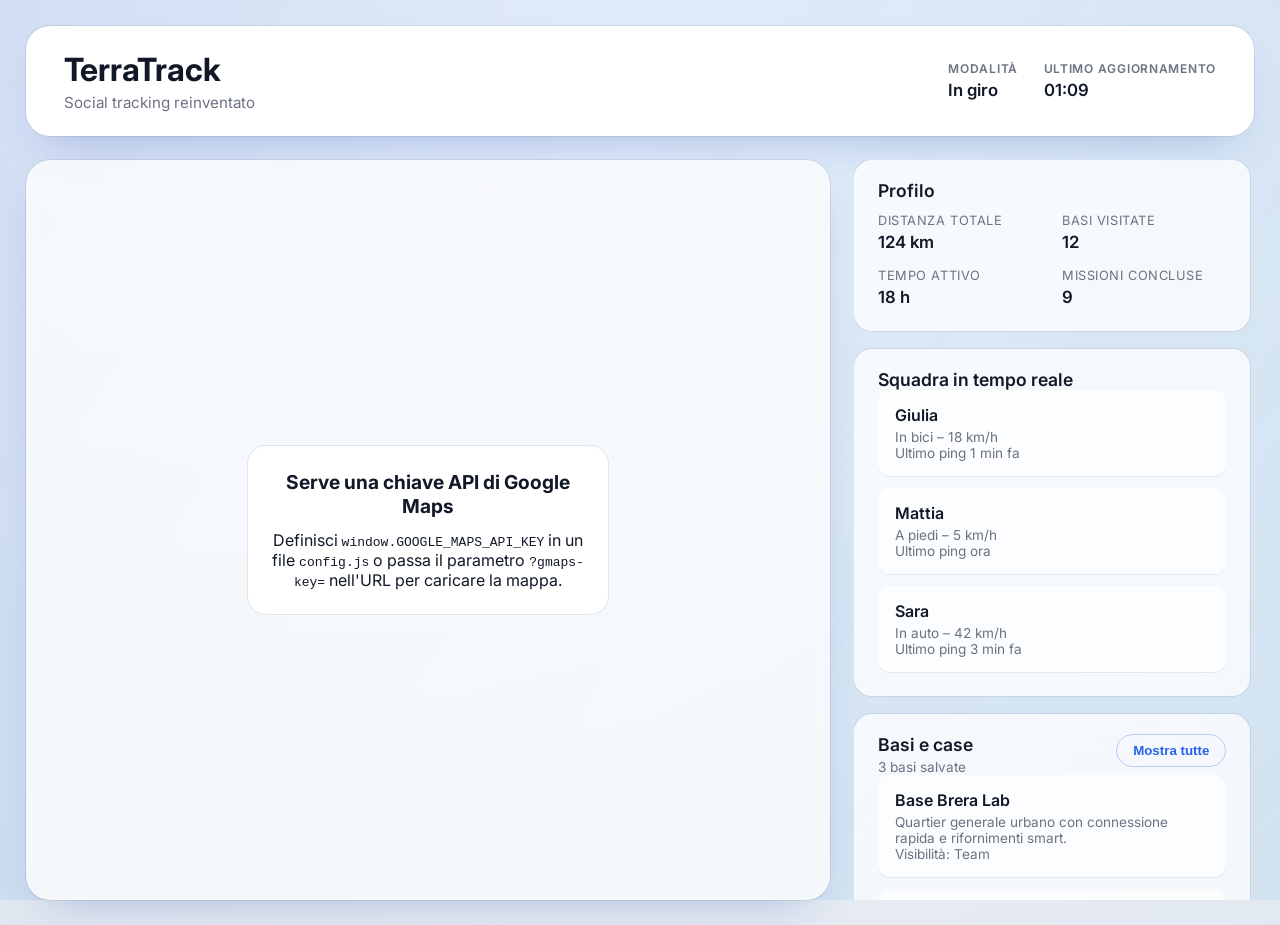
==== index.html @ 60adb6a4 "Redesign interface with Google Maps" ====
<!DOCTYPE html>
<html lang="it">
  <head>
    <meta charset="UTF-8" />
    <meta name="viewport" content="width=device-width, initial-scale=1.0" />
    <title>TerraTrack</title>
    <link rel="preconnect" href="https://fonts.googleapis.com" />
    <link rel="preconnect" href="https://fonts.gstatic.com" crossorigin />
    <link
      href="https://fonts.googleapis.com/css2?family=Inter:wght@400;500;600;700&display=swap"
      rel="stylesheet"
    />
    <link rel="stylesheet" href="styles.css" />
  </head>
  <body>
    <div class="app">
      <header class="app__header">
        <div class="brand">
          <span class="brand__title">TerraTrack</span>
          <span class="brand__subtitle">Social tracking reinventato</span>
        </div>
        <div class="status" aria-live="polite">
          <div class="status__item">
            <span class="status__label">Modalità</span>
            <span class="status__value" id="mode-status">In giro</span>
          </div>
          <div class="status__item">
            <span class="status__label">Ultimo aggiornamento</span>
            <span class="status__value" id="last-update">—</span>
          </div>
        </div>
      </header>

      <main class="app__main">
        <section class="map" aria-label="Mappa TerraTrack">
          <div id="map" role="presentation"></div>
          <div class="map__fallback" id="map-fallback" hidden>
            <div class="map__fallback-card">
              <h2>Serve una chiave API di Google Maps</h2>
              <p>
                Definisci <code>window.GOOGLE_MAPS_API_KEY</code> in un file
                <code>config.js</code> o passa il parametro
                <code>?gmaps-key=</code> nell'URL per caricare la mappa.
              </p>
            </div>
          </div>
        </section>

        <aside class="sidebar" aria-label="Pannello dettagli">
          <section class="panel" id="profile-panel">
            <header class="panel__header">
              <h2>Profilo</h2>
            </header>
            <div class="panel__content panel__content--grid">
              <div>
                <p class="label">Distanza totale</p>
                <p class="value" id="total-distance">0 km</p>
              </div>
              <div>
                <p class="label">Basi visitate</p>
                <p class="value" id="bases-visited">0</p>
              </div>
              <div>
                <p class="label">Tempo attivo</p>
                <p class="value" id="active-time">0 h</p>
              </div>
              <div>
                <p class="label">Missioni concluse</p>
                <p class="value" id="missions-completed">0</p>
              </div>
            </div>
          </section>

          <section class="panel" id="friends-panel">
            <header class="panel__header">
              <h2>Squadra in tempo reale</h2>
            </header>
            <div class="panel__content">
              <ul class="list" id="friend-list" aria-live="polite"></ul>
            </div>
          </section>

          <section class="panel" id="bases-panel">
            <header class="panel__header">
              <div>
                <h2>Basi e case</h2>
                <p class="panel__subtitle" id="bases-summary"></p>
              </div>
              <button class="ghost-button" id="toggle-bases">Mostra tutte</button>
            </header>
            <div class="panel__content">
              <ul class="list" id="bases-list"></ul>
            </div>
          </section>

          <section class="panel" id="base-detail-panel">
            <header class="panel__header">
              <h2>Dettagli base</h2>
            </header>
            <div class="panel__content" id="base-detail">
              <p class="empty-state">Seleziona una base dalla mappa o dalla lista.</p>
            </div>
          </section>

          <section class="panel" id="missions-panel">
            <header class="panel__header">
              <h2>Missioni attive</h2>
            </header>
            <div class="panel__content">
              <ul class="list" id="missions-list"></ul>
            </div>
          </section>

          <section class="panel" id="alerts-panel">
            <header class="panel__header">
              <h2>Avvisi automatici</h2>
            </header>
            <div class="panel__content">
              <ul class="list" id="alerts-list"></ul>
            </div>
          </section>
        </aside>
      </main>
    </div>

    <script src="config.js" defer></script>
    <script src="app.js" defer></script>
  </body>
</html>
---- styles.css ----
:root {
  color-scheme: light dark;
  --background: #f5f7fb;
  --surface: #ffffff;
  --surface-elevated: rgba(255, 255, 255, 0.75);
  --text-primary: #111827;
  --text-secondary: #6b7280;
  --accent: #2563eb;
  --border: rgba(15, 23, 42, 0.08);
  --radius-lg: 24px;
  --radius-md: 18px;
  --radius-sm: 12px;
  --shadow-soft: 0 20px 45px -24px rgba(30, 64, 175, 0.35);
  --shadow-border: 0 0 0 1px var(--border);
  font-family: 'Inter', system-ui, -apple-system, BlinkMacSystemFont, 'Segoe UI',
    sans-serif;
}

* {
  box-sizing: border-box;
  margin: 0;
  padding: 0;
}

body {
  min-height: 100vh;
  background: radial-gradient(circle at top, #f8fafc 0%, #e2e8f0 100%);
  color: var(--text-primary);
  display: flex;
  justify-content: center;
  align-items: stretch;
  padding: clamp(16px, 2vw, 32px);
}

body::before {
  content: '';
  position: fixed;
  inset: 0;
  background: linear-gradient(135deg, rgba(37, 99, 235, 0.12), rgba(14, 165, 233, 0.08));
  z-index: -2;
}

.app {
  width: min(1600px, 100%);
  display: flex;
  flex-direction: column;
  gap: 24px;
}

.app__header {
  background: var(--surface);
  backdrop-filter: blur(16px);
  border-radius: var(--radius-lg);
  padding: 24px clamp(20px, 3vw, 40px);
  box-shadow: var(--shadow-border), var(--shadow-soft);
  display: flex;
  justify-content: space-between;
  align-items: center;
  gap: 24px;
}

.brand__title {
  font-weight: 700;
  font-size: clamp(1.5rem, 3vw, 2rem);
}

.brand__subtitle {
  display: block;
  font-size: 0.95rem;
  color: var(--text-secondary);
  margin-top: 4px;
}

.status {
  display: flex;
  gap: clamp(16px, 2vw, 32px);
  flex-wrap: wrap;
}

.status__item {
  display: flex;
  flex-direction: column;
  gap: 4px;
}

.status__label {
  font-size: 0.75rem;
  font-weight: 600;
  text-transform: uppercase;
  letter-spacing: 0.06em;
  color: var(--text-secondary);
}

.status__value {
  font-size: 1.05rem;
  font-weight: 600;
}

.app__main {
  display: grid;
  grid-template-columns: 1fr minmax(320px, 400px);
  gap: 24px;
  height: calc(100vh - 160px);
  min-height: 600px;
}

.map {
  position: relative;
  border-radius: var(--radius-lg);
  overflow: hidden;
  box-shadow: var(--shadow-border), var(--shadow-soft);
}

#map {
  width: 100%;
  height: 100%;
}

.map__fallback {
  position: absolute;
  inset: 0;
  display: grid;
  place-items: center;
  background: rgba(248, 250, 252, 0.92);
  backdrop-filter: blur(6px);
}

.map__fallback-card {
  max-width: 360px;
  background: var(--surface);
  padding: 24px;
  border-radius: var(--radius-md);
  text-align: center;
  box-shadow: var(--shadow-border);
}

.map__fallback-card h2 {
  font-size: 1.2rem;
  margin-bottom: 12px;
}

.sidebar {
  display: flex;
  flex-direction: column;
  gap: 18px;
  overflow-y: auto;
  padding-right: 4px;
}

.sidebar::-webkit-scrollbar {
  width: 6px;
}

.sidebar::-webkit-scrollbar-thumb {
  background: rgba(100, 116, 139, 0.35);
  border-radius: 999px;
}

.panel {
  background: var(--surface-elevated);
  backdrop-filter: blur(18px);
  border-radius: var(--radius-md);
  box-shadow: var(--shadow-border);
  display: flex;
  flex-direction: column;
}

.panel__header {
  display: flex;
  justify-content: space-between;
  align-items: flex-start;
  padding: 20px clamp(18px, 2vw, 24px) 0;
  gap: 12px;
}

.panel__header h2 {
  font-size: 1.1rem;
  font-weight: 600;
}

.panel__subtitle {
  font-size: 0.85rem;
  color: var(--text-secondary);
  margin-top: 4px;
}

.panel__content {
  padding: 0 clamp(18px, 2vw, 24px) clamp(18px, 2vw, 24px);
  display: flex;
  flex-direction: column;
  gap: 16px;
}

.panel__content--grid {
  display: grid;
  grid-template-columns: repeat(2, minmax(0, 1fr));
  gap: 16px 20px;
  padding-top: clamp(6px, 1vw, 12px);
  padding-bottom: clamp(18px, 2vw, 24px);
}

.label {
  font-size: 0.8rem;
  letter-spacing: 0.04em;
  text-transform: uppercase;
  color: var(--text-secondary);
  margin-bottom: 4px;
}

.value {
  font-weight: 600;
  font-size: 1.05rem;
}

.list {
  list-style: none;
  display: flex;
  flex-direction: column;
  gap: 12px;
}

.list-item {
  padding: 14px 16px;
  border-radius: var(--radius-sm);
  border: 1px solid transparent;
  background: rgba(255, 255, 255, 0.7);
  box-shadow: 0 1px 0 rgba(15, 23, 42, 0.08);
  transition: border-color 0.2s ease, box-shadow 0.2s ease;
  cursor: pointer;
}

.list-item:hover,
.list-item.is-active {
  border-color: rgba(37, 99, 235, 0.45);
  box-shadow: 0 8px 24px -12px rgba(37, 99, 235, 0.6);
}

.list-item__title {
  font-weight: 600;
  margin-bottom: 4px;
}

.list-item__meta {
  font-size: 0.85rem;
  color: var(--text-secondary);
}

.badge {
  display: inline-flex;
  align-items: center;
  gap: 6px;
  padding: 6px 10px;
  border-radius: 999px;
  font-size: 0.75rem;
  font-weight: 600;
  background: rgba(37, 99, 235, 0.12);
  color: #1d4ed8;
}

.tag {
  display: inline-flex;
  align-items: center;
  padding: 4px 10px;
  border-radius: 999px;
  background: rgba(15, 118, 110, 0.12);
  color: #0f766e;
  font-size: 0.75rem;
  font-weight: 600;
}

.ghost-button {
  appearance: none;
  background: transparent;
  border: 1px solid rgba(37, 99, 235, 0.3);
  color: var(--accent);
  border-radius: 999px;
  padding: 8px 16px;
  font-weight: 600;
  cursor: pointer;
  transition: background 0.2s ease, color 0.2s ease;
}

.ghost-button:hover {
  background: rgba(37, 99, 235, 0.08);
}

.empty-state {
  font-size: 0.95rem;
  color: var(--text-secondary);
}

.base-detail__header {
  display: flex;
  flex-direction: column;
  gap: 12px;
}

.base-detail__meta {
  display: grid;
  grid-template-columns: repeat(2, minmax(0, 1fr));
  gap: 12px;
}

.base-detail__inventory,
.base-detail__notes {
  display: flex;
  flex-direction: column;
  gap: 8px;
}

.tag-group {
  display: flex;
  flex-wrap: wrap;
  gap: 8px;
}

.note {
  padding: 12px 14px;
  border-radius: var(--radius-sm);
  background: rgba(241, 245, 249, 0.9);
  font-size: 0.9rem;
}

.note strong {
  display: block;
  font-weight: 600;
  margin-bottom: 4px;
}

@media (max-width: 1200px) {
  .app__main {
    grid-template-columns: 1fr;
    height: auto;
  }

  .sidebar {
    max-height: 520px;
  }
}

@media (max-width: 768px) {
  body {
    padding: 12px;
  }

  .app {
    gap: 16px;
  }

  .app__header {
    flex-direction: column;
    align-items: flex-start;
  }

  .status {
    width: 100%;
    justify-content: space-between;
  }

  .app__main {
    gap: 16px;
  }
}
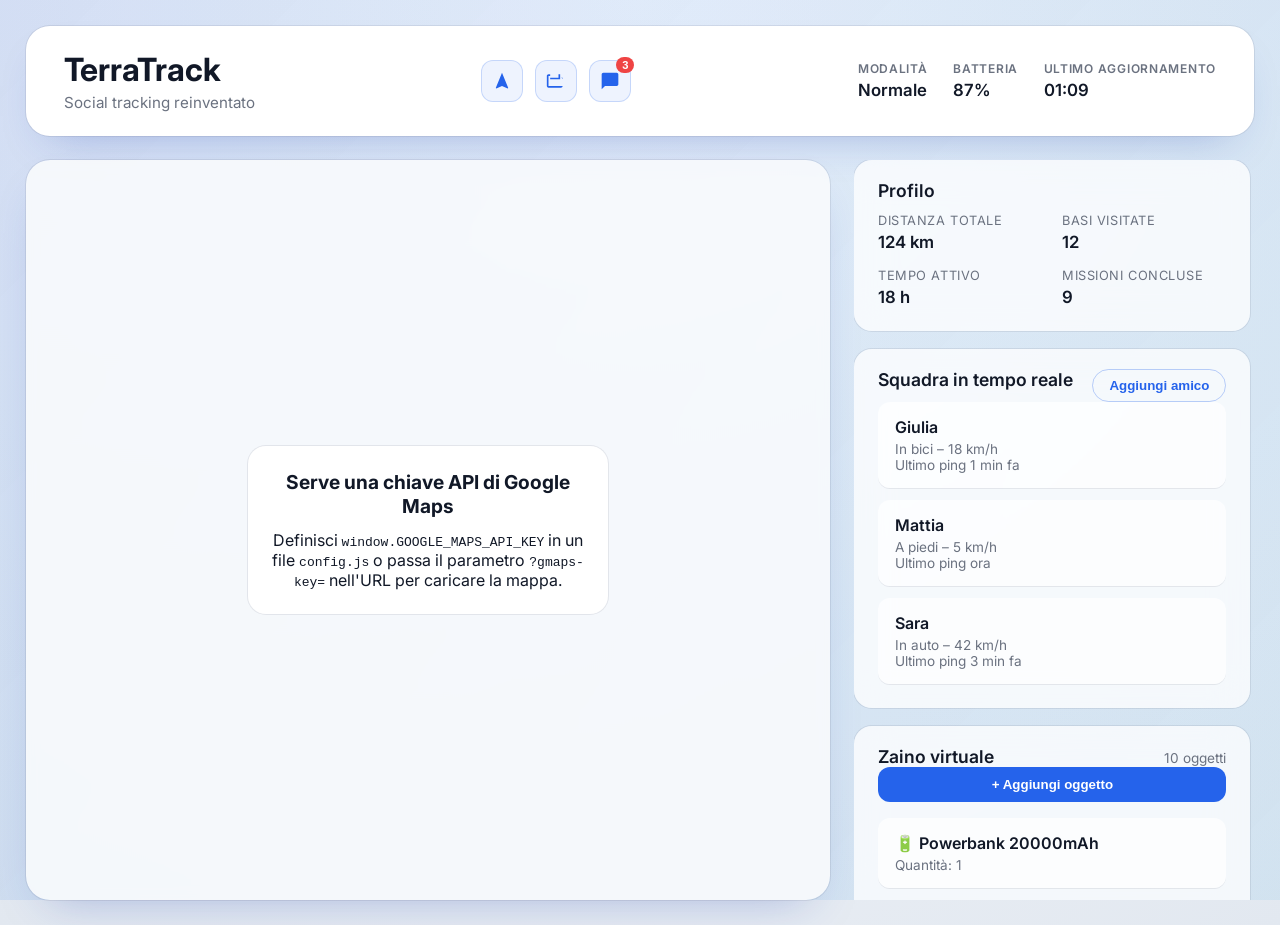
==== commit a46e6824: "feat: Complete TerraTrack web application with all features Implemented comprehensive social trackin" ====
--- a/index.html
+++ b/index.html
@@ -19,10 +19,32 @@
           <span class="brand__title">TerraTrack</span>
           <span class="brand__subtitle">Social tracking reinventato</span>
         </div>
+        <div class="header-actions">
+          <button class="icon-button" id="toggle-travel-mode" title="Modalità in giro">
+            <svg width="20" height="20" fill="currentColor" viewBox="0 0 24 24">
+              <path d="M12 2L4.5 20.29l.71.71L12 18l6.79 3 .71-.71z"/>
+            </svg>
+          </button>
+          <button class="icon-button" id="open-backpack" title="Zaino virtuale">
+            <svg width="20" height="20" fill="currentColor" viewBox="0 0 24 24">
+              <path d="M20 8h-3V4H3C2 4 1 5 1 6v12c0 1 1 2 2 2h15c1 0 2-1 2-2V10c0-1-1-2-2-2zm-5-4v4H5V4h10zm5 14H3V6h2v4h12V8h3v10z"/>
+            </svg>
+          </button>
+          <button class="icon-button" id="open-chat" title="Chat">
+            <svg width="20" height="20" fill="currentColor" viewBox="0 0 24 24">
+              <path d="M20 2H4c-1.1 0-2 .9-2 2v18l4-4h14c1.1 0 2-.9 2-2V4c0-1.1-.9-2-2-2z"/>
+            </svg>
+            <span class="notification-badge" id="chat-badge">3</span>
+          </button>
+        </div>
         <div class="status" aria-live="polite">
           <div class="status__item">
             <span class="status__label">Modalità</span>
-            <span class="status__value" id="mode-status">In giro</span>
+            <span class="status__value" id="mode-status">Normale</span>
+          </div>
+          <div class="status__item">
+            <span class="status__label">Batteria</span>
+            <span class="status__value" id="battery-status">87%</span>
           </div>
           <div class="status__item">
             <span class="status__label">Ultimo aggiornamento</span>
@@ -73,10 +95,33 @@
 
           <section class="panel" id="friends-panel">
             <header class="panel__header">
-              <h2>Squadra in tempo reale</h2>
+              <div>
+                <h2>Squadra in tempo reale</h2>
+              </div>
+              <button class="ghost-button" id="add-friend">Aggiungi amico</button>
             </header>
             <div class="panel__content">
               <ul class="list" id="friend-list" aria-live="polite"></ul>
+            </div>
+          </section>
+
+          <section class="panel" id="backpack-panel">
+            <header class="panel__header">
+              <h2>Zaino virtuale</h2>
+              <span class="panel__subtitle" id="backpack-count">0 oggetti</span>
+            </header>
+            <div class="panel__content">
+              <button class="action-button" id="add-item">+ Aggiungi oggetto</button>
+              <ul class="list" id="backpack-list"></ul>
+            </div>
+          </section>
+
+          <section class="panel" id="badges-panel">
+            <header class="panel__header">
+              <h2>Badge e Traguardi</h2>
+            </header>
+            <div class="panel__content">
+              <div class="badges-grid" id="badges-grid"></div>
             </div>
           </section>
 
@@ -86,7 +131,10 @@
                 <h2>Basi e case</h2>
                 <p class="panel__subtitle" id="bases-summary"></p>
               </div>
-              <button class="ghost-button" id="toggle-bases">Mostra tutte</button>
+              <div style="display: flex; gap: 8px;">
+                <button class="ghost-button" id="create-base">+ Nuova base</button>
+                <button class="ghost-button" id="toggle-bases">Mostra tutte</button>
+              </div>
             </header>
             <div class="panel__content">
               <ul class="list" id="bases-list"></ul>
@@ -122,6 +170,149 @@
         </aside>
       </main>
     </div>
+
+    <!-- Modals -->
+    <div class="modal" id="chat-modal">
+      <div class="modal__content">
+        <div class="modal__header">
+          <h2>Chat Squadra</h2>
+          <button class="close-button" data-modal="chat-modal">&times;</button>
+        </div>
+        <div class="modal__body">
+          <div class="chat-container">
+            <div class="chat-messages" id="chat-messages"></div>
+            <div class="chat-input-container">
+              <input type="text" id="chat-input" placeholder="Scrivi un messaggio..." />
+              <button class="action-button" id="send-message">Invia</button>
+            </div>
+          </div>
+        </div>
+      </div>
+    </div>
+
+    <div class="modal" id="backpack-modal">
+      <div class="modal__content">
+        <div class="modal__header">
+          <h2>Zaino Virtuale</h2>
+          <button class="close-button" data-modal="backpack-modal">&times;</button>
+        </div>
+        <div class="modal__body">
+          <div class="backpack-grid" id="backpack-modal-grid"></div>
+          <div class="modal-actions">
+            <button class="action-button" id="add-item-modal">+ Aggiungi oggetto</button>
+          </div>
+        </div>
+      </div>
+    </div>
+
+    <div class="modal" id="add-friend-modal">
+      <div class="modal__content modal__content--small">
+        <div class="modal__header">
+          <h2>Aggiungi Amico</h2>
+          <button class="close-button" data-modal="add-friend-modal">&times;</button>
+        </div>
+        <div class="modal__body">
+          <div class="form-group">
+            <label for="friend-code">Codice amico</label>
+            <div style="display: flex; gap: 8px;">
+              <input type="text" id="friend-code" placeholder="Es: TERRA-1234-ABCD" />
+              <button class="action-button" id="add-friend-submit">Aggiungi</button>
+            </div>
+          </div>
+          <div class="divider">oppure</div>
+          <div class="form-group">
+            <label>Il tuo codice invito</label>
+            <div class="invite-code-box">
+              <code id="my-invite-code">TERRA-5678-EFGH</code>
+              <button class="ghost-button" id="copy-invite">Copia</button>
+            </div>
+          </div>
+        </div>
+      </div>
+    </div>
+
+    <div class="modal" id="create-base-modal">
+      <div class="modal__content">
+        <div class="modal__header">
+          <h2>Crea Nuova Base</h2>
+          <button class="close-button" data-modal="create-base-modal">&times;</button>
+        </div>
+        <div class="modal__body">
+          <form id="base-form">
+            <div class="form-group">
+              <label for="base-name">Nome base *</label>
+              <input type="text" id="base-name" required placeholder="Es: Campo Base Nord" />
+            </div>
+            <div class="form-group">
+              <label for="base-description">Descrizione</label>
+              <textarea id="base-description" rows="3" placeholder="Descrivi la tua base..."></textarea>
+            </div>
+            <div class="form-group">
+              <label for="base-emoji">Emoji</label>
+              <input type="text" id="base-emoji" placeholder="🏕️" maxlength="2" />
+            </div>
+            <div class="form-group">
+              <label>Categoria</label>
+              <div class="tag-group">
+                <button type="button" class="tag tag-selectable" data-category="urbano">Urbano</button>
+                <button type="button" class="tag tag-selectable" data-category="foresta">Foresta</button>
+                <button type="button" class="tag tag-selectable" data-category="costa">Costa</button>
+                <button type="button" class="tag tag-selectable" data-category="montagna">Montagna</button>
+              </div>
+            </div>
+            <div class="form-group">
+              <label for="base-visibility">Visibilità</label>
+              <select id="base-visibility">
+                <option value="solo-io">Solo io</option>
+                <option value="team" selected>Team</option>
+                <option value="squadra-ristretta">Squadra ristretta</option>
+              </select>
+            </div>
+            <div class="form-group">
+              <label>Posizione</label>
+              <p class="help-text">Usa la tua posizione attuale o clicca sulla mappa per scegliere un punto</p>
+              <button type="button" class="ghost-button" id="use-current-location">📍 Usa posizione corrente</button>
+            </div>
+            <div class="modal-actions">
+              <button type="button" class="ghost-button" data-modal="create-base-modal">Annulla</button>
+              <button type="submit" class="action-button">Crea Base</button>
+            </div>
+          </form>
+        </div>
+      </div>
+    </div>
+
+    <div class="modal" id="add-item-modal">
+      <div class="modal__content modal__content--small">
+        <div class="modal__header">
+          <h2>Aggiungi Oggetto allo Zaino</h2>
+          <button class="close-button" data-modal="add-item-modal">&times;</button>
+        </div>
+        <div class="modal__body">
+          <form id="item-form">
+            <div class="form-group">
+              <label for="item-name">Nome oggetto *</label>
+              <input type="text" id="item-name" required placeholder="Es: Torcia LED" />
+            </div>
+            <div class="form-group">
+              <label for="item-quantity">Quantità</label>
+              <input type="number" id="item-quantity" value="1" min="1" />
+            </div>
+            <div class="form-group">
+              <label for="item-emoji">Emoji</label>
+              <input type="text" id="item-emoji" placeholder="🔦" maxlength="2" />
+            </div>
+            <div class="modal-actions">
+              <button type="button" class="ghost-button" data-modal="add-item-modal">Annulla</button>
+              <button type="submit" class="action-button">Aggiungi</button>
+            </div>
+          </form>
+        </div>
+      </div>
+    </div>
+
+    <!-- Toast notifications -->
+    <div class="toast-container" id="toast-container"></div>
 
     <script src="config.js" defer></script>
     <script src="app.js" defer></script>
--- a/styles.css
+++ b/styles.css
@@ -57,6 +57,7 @@
   justify-content: space-between;
   align-items: center;
   gap: 24px;
+  flex-wrap: wrap;
 }
 
 .brand__title {
@@ -338,6 +339,518 @@
   }
 }
 
+/* Header actions */
+.header-actions {
+  display: flex;
+  gap: 12px;
+  align-items: center;
+}
+
+.icon-button {
+  position: relative;
+  appearance: none;
+  background: rgba(37, 99, 235, 0.08);
+  border: 1px solid rgba(37, 99, 235, 0.2);
+  border-radius: 12px;
+  padding: 10px;
+  cursor: pointer;
+  color: var(--accent);
+  transition: all 0.2s ease;
+  display: flex;
+  align-items: center;
+  justify-content: center;
+}
+
+.icon-button:hover {
+  background: rgba(37, 99, 235, 0.15);
+  transform: translateY(-2px);
+}
+
+.icon-button.active {
+  background: var(--accent);
+  color: white;
+}
+
+.notification-badge {
+  position: absolute;
+  top: -4px;
+  right: -4px;
+  background: #ef4444;
+  color: white;
+  font-size: 0.7rem;
+  font-weight: 700;
+  padding: 2px 6px;
+  border-radius: 999px;
+  min-width: 18px;
+  text-align: center;
+}
+
+/* Action button */
+.action-button {
+  appearance: none;
+  background: var(--accent);
+  color: white;
+  border: none;
+  border-radius: var(--radius-sm);
+  padding: 10px 18px;
+  font-weight: 600;
+  cursor: pointer;
+  transition: all 0.2s ease;
+  width: 100%;
+}
+
+.action-button:hover {
+  background: #1d4ed8;
+  transform: translateY(-1px);
+  box-shadow: 0 4px 12px rgba(37, 99, 235, 0.3);
+}
+
+/* Backpack grid */
+.backpack-grid {
+  display: grid;
+  grid-template-columns: repeat(auto-fill, minmax(140px, 1fr));
+  gap: 12px;
+  margin-top: 12px;
+}
+
+.backpack-item {
+  background: rgba(255, 255, 255, 0.7);
+  border: 1px solid var(--border);
+  border-radius: var(--radius-sm);
+  padding: 16px;
+  text-align: center;
+  position: relative;
+  transition: all 0.2s ease;
+}
+
+.backpack-item:hover {
+  border-color: rgba(37, 99, 235, 0.3);
+  transform: translateY(-2px);
+}
+
+.backpack-item__emoji {
+  font-size: 2rem;
+  margin-bottom: 8px;
+  display: block;
+}
+
+.backpack-item__name {
+  font-weight: 600;
+  font-size: 0.9rem;
+  margin-bottom: 4px;
+}
+
+.backpack-item__quantity {
+  font-size: 0.8rem;
+  color: var(--text-secondary);
+}
+
+.backpack-item__remove {
+  position: absolute;
+  top: 4px;
+  right: 4px;
+  appearance: none;
+  background: rgba(239, 68, 68, 0.9);
+  border: none;
+  color: white;
+  border-radius: 50%;
+  width: 20px;
+  height: 20px;
+  cursor: pointer;
+  font-size: 0.8rem;
+  display: flex;
+  align-items: center;
+  justify-content: center;
+  opacity: 0;
+  transition: opacity 0.2s ease;
+}
+
+.backpack-item:hover .backpack-item__remove {
+  opacity: 1;
+}
+
+/* Badges grid */
+.badges-grid {
+  display: grid;
+  grid-template-columns: repeat(auto-fill, minmax(100px, 1fr));
+  gap: 12px;
+}
+
+.badge-item {
+  background: rgba(255, 255, 255, 0.6);
+  border: 2px solid var(--border);
+  border-radius: var(--radius-sm);
+  padding: 12px;
+  text-align: center;
+  transition: all 0.2s ease;
+}
+
+.badge-item.earned {
+  border-color: #fbbf24;
+  background: rgba(251, 191, 36, 0.1);
+}
+
+.badge-item:hover {
+  transform: scale(1.05);
+}
+
+.badge-item__icon {
+  font-size: 2rem;
+  margin-bottom: 6px;
+  display: block;
+  filter: grayscale(100%);
+  opacity: 0.4;
+}
+
+.badge-item.earned .badge-item__icon {
+  filter: none;
+  opacity: 1;
+}
+
+.badge-item__name {
+  font-size: 0.75rem;
+  font-weight: 600;
+}
+
+/* Modal */
+.modal {
+  display: none;
+  position: fixed;
+  inset: 0;
+  background: rgba(15, 23, 42, 0.7);
+  backdrop-filter: blur(4px);
+  z-index: 1000;
+  padding: 20px;
+  overflow-y: auto;
+  animation: fadeIn 0.2s ease;
+}
+
+.modal.is-open {
+  display: flex;
+  align-items: center;
+  justify-content: center;
+}
+
+@keyframes fadeIn {
+  from { opacity: 0; }
+  to { opacity: 1; }
+}
+
+.modal__content {
+  background: var(--surface);
+  border-radius: var(--radius-lg);
+  max-width: 600px;
+  width: 100%;
+  max-height: 90vh;
+  display: flex;
+  flex-direction: column;
+  box-shadow: 0 20px 60px rgba(0, 0, 0, 0.3);
+  animation: slideUp 0.3s ease;
+}
+
+.modal__content--small {
+  max-width: 450px;
+}
+
+@keyframes slideUp {
+  from {
+    opacity: 0;
+    transform: translateY(20px);
+  }
+  to {
+    opacity: 1;
+    transform: translateY(0);
+  }
+}
+
+.modal__header {
+  padding: 24px;
+  border-bottom: 1px solid var(--border);
+  display: flex;
+  justify-content: space-between;
+  align-items: center;
+}
+
+.modal__header h2 {
+  font-size: 1.3rem;
+  font-weight: 600;
+}
+
+.close-button {
+  appearance: none;
+  background: transparent;
+  border: none;
+  font-size: 1.8rem;
+  cursor: pointer;
+  color: var(--text-secondary);
+  line-height: 1;
+  padding: 0;
+  width: 32px;
+  height: 32px;
+  display: flex;
+  align-items: center;
+  justify-content: center;
+  border-radius: 8px;
+  transition: all 0.2s ease;
+}
+
+.close-button:hover {
+  background: rgba(239, 68, 68, 0.1);
+  color: #ef4444;
+}
+
+.modal__body {
+  padding: 24px;
+  overflow-y: auto;
+  flex: 1;
+}
+
+.modal-actions {
+  display: flex;
+  gap: 12px;
+  margin-top: 24px;
+}
+
+.modal-actions .ghost-button,
+.modal-actions .action-button {
+  flex: 1;
+}
+
+/* Chat */
+.chat-container {
+  display: flex;
+  flex-direction: column;
+  height: 500px;
+}
+
+.chat-messages {
+  flex: 1;
+  overflow-y: auto;
+  display: flex;
+  flex-direction: column;
+  gap: 12px;
+  margin-bottom: 16px;
+}
+
+.chat-message {
+  display: flex;
+  flex-direction: column;
+  gap: 4px;
+  max-width: 80%;
+}
+
+.chat-message.own {
+  align-self: flex-end;
+  align-items: flex-end;
+}
+
+.chat-message__author {
+  font-size: 0.75rem;
+  font-weight: 600;
+  color: var(--text-secondary);
+}
+
+.chat-message__bubble {
+  background: rgba(241, 245, 249, 0.9);
+  padding: 10px 14px;
+  border-radius: 16px;
+  font-size: 0.9rem;
+}
+
+.chat-message.own .chat-message__bubble {
+  background: var(--accent);
+  color: white;
+}
+
+.chat-message__time {
+  font-size: 0.7rem;
+  color: var(--text-secondary);
+}
+
+.chat-input-container {
+  display: flex;
+  gap: 8px;
+}
+
+.chat-input-container input {
+  flex: 1;
+}
+
+/* Form elements */
+.form-group {
+  margin-bottom: 20px;
+}
+
+.form-group label {
+  display: block;
+  font-size: 0.85rem;
+  font-weight: 600;
+  margin-bottom: 8px;
+  color: var(--text-primary);
+}
+
+.form-group input[type="text"],
+.form-group input[type="number"],
+.form-group textarea,
+.form-group select {
+  width: 100%;
+  padding: 10px 14px;
+  border: 1px solid var(--border);
+  border-radius: var(--radius-sm);
+  font-size: 0.95rem;
+  font-family: inherit;
+  background: rgba(255, 255, 255, 0.7);
+  transition: all 0.2s ease;
+}
+
+.form-group input:focus,
+.form-group textarea:focus,
+.form-group select:focus {
+  outline: none;
+  border-color: var(--accent);
+  box-shadow: 0 0 0 3px rgba(37, 99, 235, 0.1);
+}
+
+.form-group textarea {
+  resize: vertical;
+  min-height: 80px;
+}
+
+.help-text {
+  font-size: 0.8rem;
+  color: var(--text-secondary);
+  margin-bottom: 8px;
+}
+
+.divider {
+  text-align: center;
+  position: relative;
+  margin: 20px 0;
+  color: var(--text-secondary);
+  font-size: 0.85rem;
+}
+
+.divider::before,
+.divider::after {
+  content: '';
+  position: absolute;
+  top: 50%;
+  width: 40%;
+  height: 1px;
+  background: var(--border);
+}
+
+.divider::before {
+  left: 0;
+}
+
+.divider::after {
+  right: 0;
+}
+
+.invite-code-box {
+  display: flex;
+  align-items: center;
+  gap: 12px;
+  padding: 12px;
+  background: rgba(241, 245, 249, 0.9);
+  border-radius: var(--radius-sm);
+  border: 1px solid var(--border);
+}
+
+.invite-code-box code {
+  flex: 1;
+  font-family: 'Courier New', monospace;
+  font-size: 1rem;
+  font-weight: 600;
+  color: var(--accent);
+}
+
+.tag-selectable {
+  cursor: pointer;
+  transition: all 0.2s ease;
+  border: 2px solid transparent;
+}
+
+.tag-selectable:hover {
+  background: rgba(15, 118, 110, 0.2);
+}
+
+.tag-selectable.selected {
+  border-color: #0f766e;
+  background: rgba(15, 118, 110, 0.25);
+}
+
+/* Toast notifications */
+.toast-container {
+  position: fixed;
+  bottom: 24px;
+  right: 24px;
+  z-index: 2000;
+  display: flex;
+  flex-direction: column;
+  gap: 12px;
+  max-width: 400px;
+}
+
+.toast {
+  background: var(--surface);
+  border-radius: var(--radius-md);
+  padding: 16px 20px;
+  box-shadow: var(--shadow-border), 0 10px 40px rgba(0, 0, 0, 0.15);
+  display: flex;
+  align-items: center;
+  gap: 12px;
+  animation: slideInRight 0.3s ease;
+}
+
+@keyframes slideInRight {
+  from {
+    opacity: 0;
+    transform: translateX(100%);
+  }
+  to {
+    opacity: 1;
+    transform: translateX(0);
+  }
+}
+
+.toast__icon {
+  font-size: 1.3rem;
+  flex-shrink: 0;
+}
+
+.toast__content {
+  flex: 1;
+}
+
+.toast__title {
+  font-weight: 600;
+  margin-bottom: 2px;
+  font-size: 0.9rem;
+}
+
+.toast__message {
+  font-size: 0.85rem;
+  color: var(--text-secondary);
+}
+
+.toast--success {
+  border-left: 4px solid #10b981;
+}
+
+.toast--warning {
+  border-left: 4px solid #f59e0b;
+}
+
+.toast--error {
+  border-left: 4px solid #ef4444;
+}
+
+.toast--info {
+  border-left: 4px solid #3b82f6;
+}
+
 @media (max-width: 768px) {
   body {
     padding: 12px;
@@ -360,4 +873,22 @@
   .app__main {
     gap: 16px;
   }
-}
+
+  .toast-container {
+    right: 12px;
+    bottom: 12px;
+    max-width: calc(100vw - 24px);
+  }
+
+  .modal__content {
+    max-height: 95vh;
+  }
+
+  .backpack-grid {
+    grid-template-columns: repeat(auto-fill, minmax(100px, 1fr));
+  }
+
+  .badges-grid {
+    grid-template-columns: repeat(auto-fill, minmax(80px, 1fr));
+  }
+}
